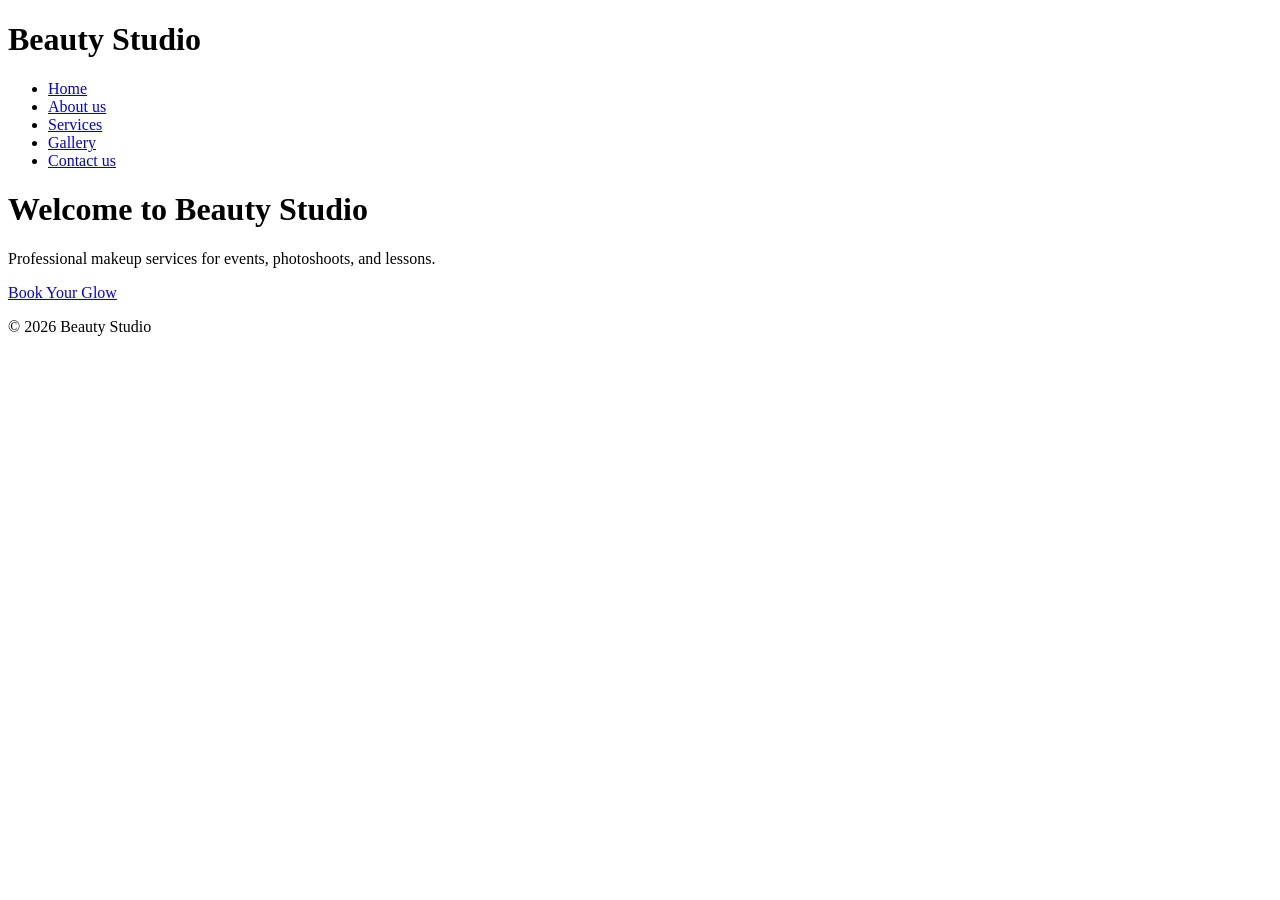
==== index.html @ 77313ed9 "Initial commit" ====
<!DOCTYPE html>
<html lang="en">
<head>
    <meta charset="UTF-8">
    <meta name="viewport" content="width=device-width, initial-scale=1.0">
    <title>Beauty Studio Home</title>
    <link href="myStyle.css" rel="stylesheet">
</head>
<body>
<header>
        <h1>Beauty Studio</h1>
        <nav>
            <ul>
                <li><a href="index.html">Home</a></li>
                <li><a href="about.html">About us</a></li>
                <li><a href="products_services.html">Services</a></li>
                <li><a href="gallery.html">Gallery</a></li>
                <li><a href="contact.html">Contact us</a></li>
            </ul>
        </nav>
    </header>

    <main class="hero-container">
    <div class="hero-text">
        <h1>Welcome to Beauty Studio</h1>
        <p>Professional makeup services for events, photoshoots, and lessons.</p>
        <a href="contact.html" class="glam-button">Book Your Glow</a>
    </div>
    <div class="hero-image-box">
        </div>
</main>

    <footer>
        <p>&copy; 2026 Beauty Studio</p>
    </footer>    
</body>
</html>
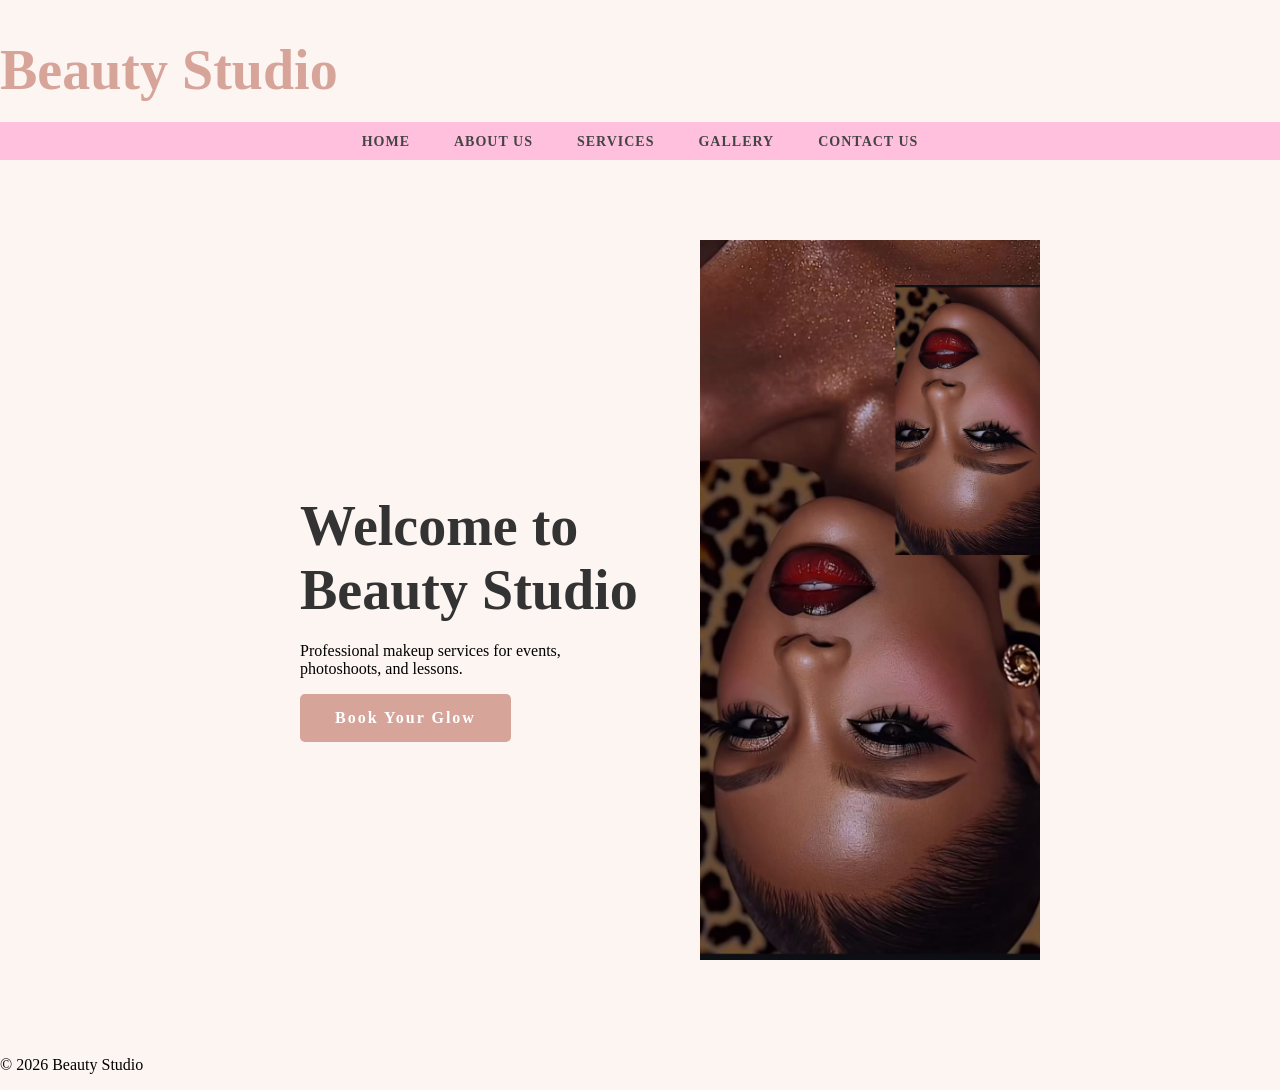
==== commit 7c7a6dc4: "fixed my css link" ====
--- a/index.html
+++ b/index.html
@@ -4,7 +4,7 @@
     <meta charset="UTF-8">
     <meta name="viewport" content="width=device-width, initial-scale=1.0">
     <title>Beauty Studio Home</title>
-    <link href="myStyle.css" rel="stylesheet">
+    <link href="mystyle.css" rel="stylesheet">
 </head>
 <body>
 <header>
--- a/mystyle.css
+++ b/mystyle.css
@@ -0,0 +1,203 @@
+body{
+    margin: 0;
+    padding: 0;
+    
+}
+
+
+ul {
+    list-style-type: none;
+    margin: 0;
+    padding: 0;
+    
+}
+
+nav {
+    background-color:rgb(255, 192, 221);
+    text-align: center; 
+    padding: 10px 0;
+}
+
+
+li {
+    display: inline-block; 
+    margin: 0 20px; 
+}
+
+
+li a {
+    text-decoration: none;
+    color: #444;
+    font-weight: bold;
+    text-transform: uppercase;
+    font-size: 14px;
+    letter-spacing: 1px;
+}
+
+.gallery-container {
+    column-count: 3;
+    column-gap: 10px; 
+    padding: 20px;
+    max-width: 1200px;
+    margin: 0 auto;
+}
+
+.gallery-container img {
+    width: 100%;
+    display: block;
+    margin-bottom: 10px;
+    border-radius: 5px;
+    box-shadow: 0 2px 5px rgba(0,0,0,0.1);
+    transition: transform 0.3s ease;
+}
+
+
+.gallery-container img:hover {
+    transform: scale(1.02);
+    z-index: 1;
+}
+
+
+@media (max-width: 800px) {
+    .gallery-container {
+        column-count: 2;
+    }
+}
+
+
+nav {
+    background: color #fdf5f2; 
+    text-align: center; 
+    padding: 10px 0;
+}
+
+ul {
+    list-style-type: none;
+    margin: 0;
+    padding: 0;
+}
+
+
+li {
+    display: inline-block; 
+    margin: 0 20px; 
+}
+
+
+li a {
+    text-decoration: none;
+    color: #444;
+    font-weight: bold;
+    text-transform: uppercase;
+    font-size: 14px;
+    letter-spacing: 1px;
+}
+/* Create the Split Screen */
+.hero-container {
+    display: flex;
+    align-items: center;
+    height: 80vh;
+    background-color: #fdf5f2;
+}
+
+
+.hero-text {
+    flex: 1;
+    padding: 60px;
+    text-align: left;
+}
+
+.hero-text h1 {
+    font-family: 'Playfair Display', serif;
+    font-size: 3.5rem;
+    color: #333;
+    margin-bottom: 20px;
+}
+
+
+.hero-image-box {
+    flex: 1;
+    height: 100%;
+    background-image: url('images/beauty.jpg');
+    background-size: cover;
+    background-position: center;
+}
+
+
+.glam-button {
+    display: inline-block;
+    padding: 15px 35px;
+    background-color: #d7a49a;
+    color: white;
+    text-decoration: none;
+    letter-spacing: 2px;
+    font-weight: bold;
+    border-radius: 5px;
+}
+
+main {
+    padding: 80px 20px;
+    text-align: center;
+    max-width: 800px;
+    margin: 0 auto;
+}
+
+
+h1 {
+    font-family: 'Playfair Display', serif; 
+    font-size: 3.5rem;
+    color: #d7a49a; 
+    margin-bottom: 20px;
+}
+
+
+body {
+    background-color: #fdf5f2;
+    margin: 0;
+}
+
+
+.about-image {
+    display: block;
+    margin: 40px auto;
+    width: 300px;
+    border: 10px solid white;
+    box-shadow: 0 15px 35px rgba(0,0,0,0.1);
+    border-radius: 4px;
+}
+
+
+.about-content {
+    max-width: 800px;
+    margin: 0 auto;
+    padding: 0 20px;
+    text-align: center;
+}
+
+/* Centering the entire services section */
+.services-container {
+    max-width: 900px;
+    margin: 0 auto;
+    padding: 40px 20px;
+    text-align: center;
+}
+
+
+.price-table {
+    width: 100%;
+    max-width: 600px;
+    margin: 30px auto;
+    border-collapse: collapse;
+    background-color: #fff;
+    box-shadow: 0 5px 15px rgba(0,0,0,0.05);
+}
+
+.price-table th, .price-table td {
+    padding: 15px;
+    border: 1px solid #eee;
+}
+
+.price-table th {
+    background-color: lavenderblush;
+    color: #444;
+}
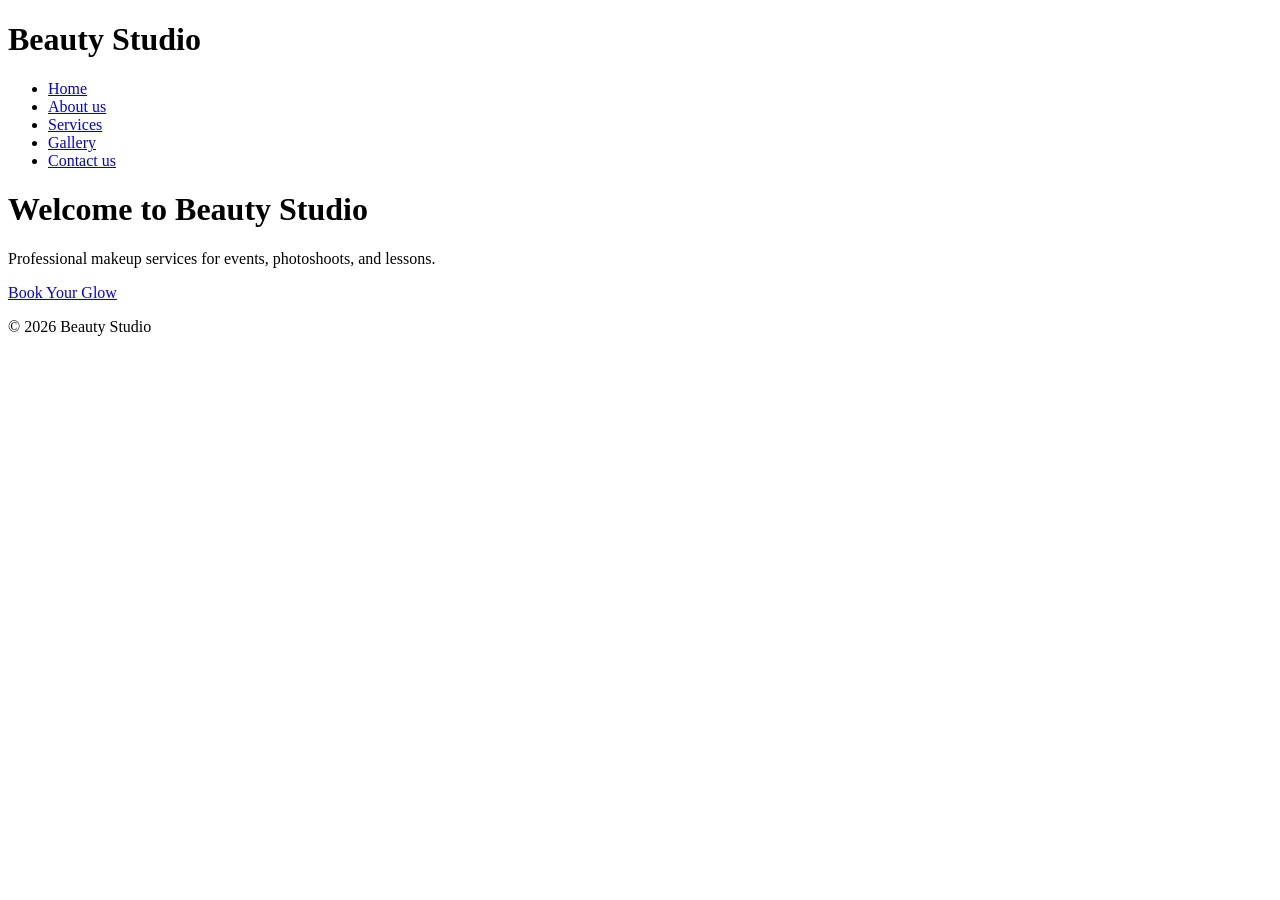
==== commit 447a2a2a: "Update index.html" ====
--- a/index.html
+++ b/index.html
@@ -4,7 +4,7 @@
     <meta charset="UTF-8">
     <meta name="viewport" content="width=device-width, initial-scale=1.0">
     <title>Beauty Studio Home</title>
-    <link href="mystyle.css" rel="stylesheet">
+    <link rel="stylesheet" href="css/mystyle.css">
 </head>
 <body>
 <header>
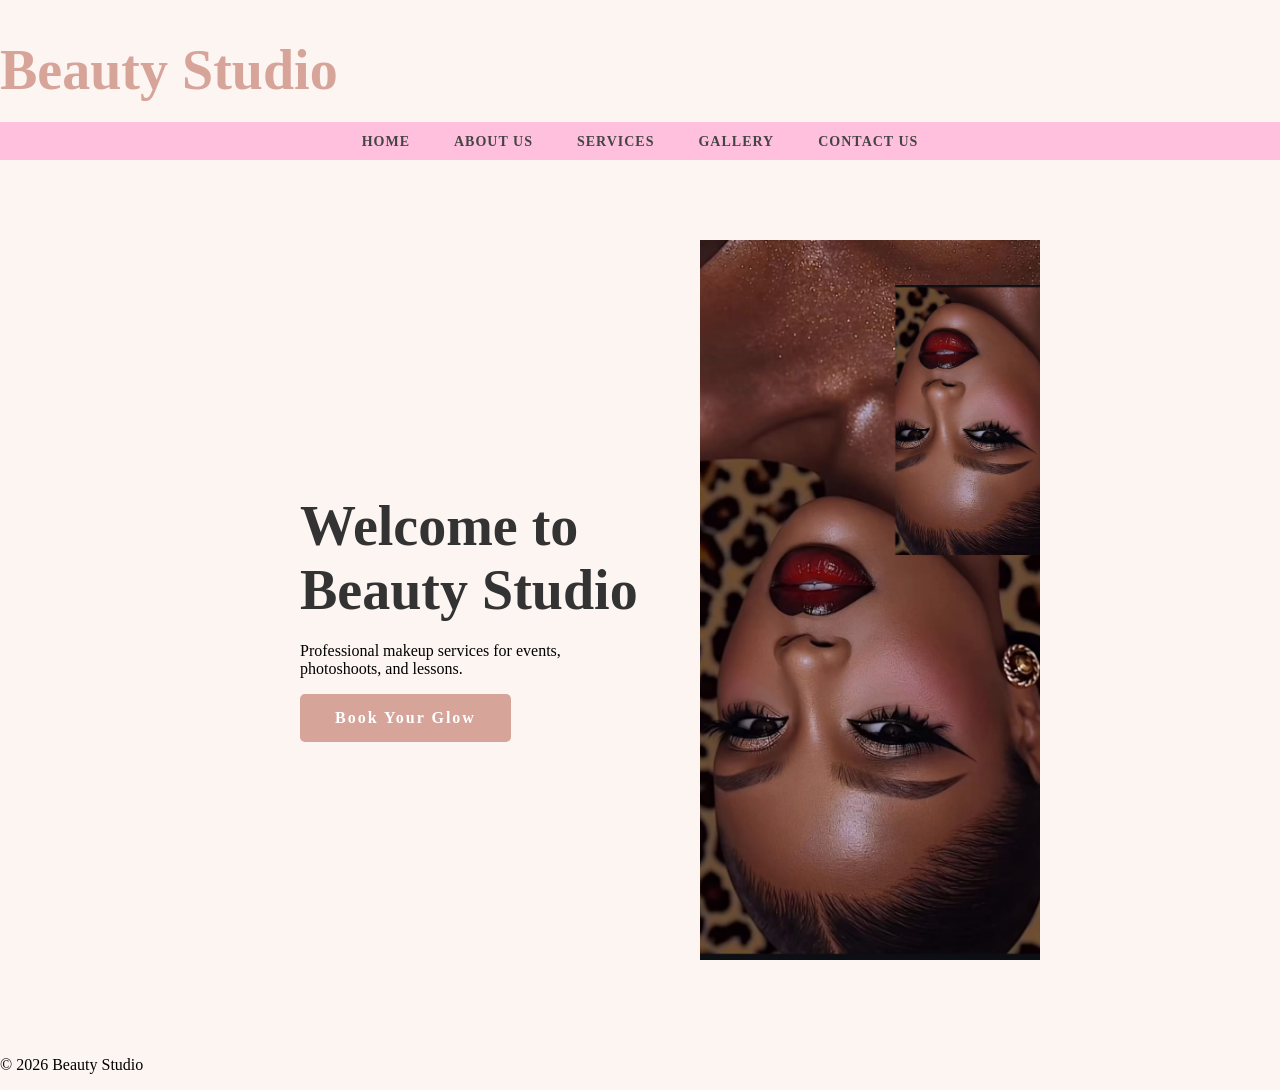
==== commit 612f83ca: "Update index.html" ====
--- a/index.html
+++ b/index.html
@@ -4,7 +4,7 @@
     <meta charset="UTF-8">
     <meta name="viewport" content="width=device-width, initial-scale=1.0">
     <title>Beauty Studio Home</title>
-    <link rel="stylesheet" href="css/mystyle.css">
+    <link rel="stylesheet" href="mystyle.css">
 </head>
 <body>
 <header>
--- a/mystyle.css
+++ b/mystyle.css
@@ -0,0 +1,203 @@
+body{
+    margin: 0;
+    padding: 0;
+    
+}
+
+
+ul {
+    list-style-type: none;
+    margin: 0;
+    padding: 0;
+    
+}
+
+nav {
+    background-color:rgb(255, 192, 221);
+    text-align: center; 
+    padding: 10px 0;
+}
+
+
+li {
+    display: inline-block; 
+    margin: 0 20px; 
+}
+
+
+li a {
+    text-decoration: none;
+    color: #444;
+    font-weight: bold;
+    text-transform: uppercase;
+    font-size: 14px;
+    letter-spacing: 1px;
+}
+
+.gallery-container {
+    column-count: 3;
+    column-gap: 10px; 
+    padding: 20px;
+    max-width: 1200px;
+    margin: 0 auto;
+}
+
+.gallery-container img {
+    width: 100%;
+    display: block;
+    margin-bottom: 10px;
+    border-radius: 5px;
+    box-shadow: 0 2px 5px rgba(0,0,0,0.1);
+    transition: transform 0.3s ease;
+}
+
+
+.gallery-container img:hover {
+    transform: scale(1.02);
+    z-index: 1;
+}
+
+
+@media (max-width: 800px) {
+    .gallery-container {
+        column-count: 2;
+    }
+}
+
+
+nav {
+    background: color #fdf5f2; 
+    text-align: center; 
+    padding: 10px 0;
+}
+
+ul {
+    list-style-type: none;
+    margin: 0;
+    padding: 0;
+}
+
+
+li {
+    display: inline-block; 
+    margin: 0 20px; 
+}
+
+
+li a {
+    text-decoration: none;
+    color: #444;
+    font-weight: bold;
+    text-transform: uppercase;
+    font-size: 14px;
+    letter-spacing: 1px;
+}
+/* Create the Split Screen */
+.hero-container {
+    display: flex;
+    align-items: center;
+    height: 80vh;
+    background-color: #fdf5f2;
+}
+
+
+.hero-text {
+    flex: 1;
+    padding: 60px;
+    text-align: left;
+}
+
+.hero-text h1 {
+    font-family: 'Playfair Display', serif;
+    font-size: 3.5rem;
+    color: #333;
+    margin-bottom: 20px;
+}
+
+
+.hero-image-box {
+    flex: 1;
+    height: 100%;
+    background-image: url('images/beauty.jpg');
+    background-size: cover;
+    background-position: center;
+}
+
+
+.glam-button {
+    display: inline-block;
+    padding: 15px 35px;
+    background-color: #d7a49a;
+    color: white;
+    text-decoration: none;
+    letter-spacing: 2px;
+    font-weight: bold;
+    border-radius: 5px;
+}
+
+main {
+    padding: 80px 20px;
+    text-align: center;
+    max-width: 800px;
+    margin: 0 auto;
+}
+
+
+h1 {
+    font-family: 'Playfair Display', serif; 
+    font-size: 3.5rem;
+    color: #d7a49a; 
+    margin-bottom: 20px;
+}
+
+
+body {
+    background-color: #fdf5f2;
+    margin: 0;
+}
+
+
+.about-image {
+    display: block;
+    margin: 40px auto;
+    width: 300px;
+    border: 10px solid white;
+    box-shadow: 0 15px 35px rgba(0,0,0,0.1);
+    border-radius: 4px;
+}
+
+
+.about-content {
+    max-width: 800px;
+    margin: 0 auto;
+    padding: 0 20px;
+    text-align: center;
+}
+
+/* Centering the entire services section */
+.services-container {
+    max-width: 900px;
+    margin: 0 auto;
+    padding: 40px 20px;
+    text-align: center;
+}
+
+
+.price-table {
+    width: 100%;
+    max-width: 600px;
+    margin: 30px auto;
+    border-collapse: collapse;
+    background-color: #fff;
+    box-shadow: 0 5px 15px rgba(0,0,0,0.05);
+}
+
+.price-table th, .price-table td {
+    padding: 15px;
+    border: 1px solid #eee;
+}
+
+.price-table th {
+    background-color: lavenderblush;
+    color: #444;
+}
